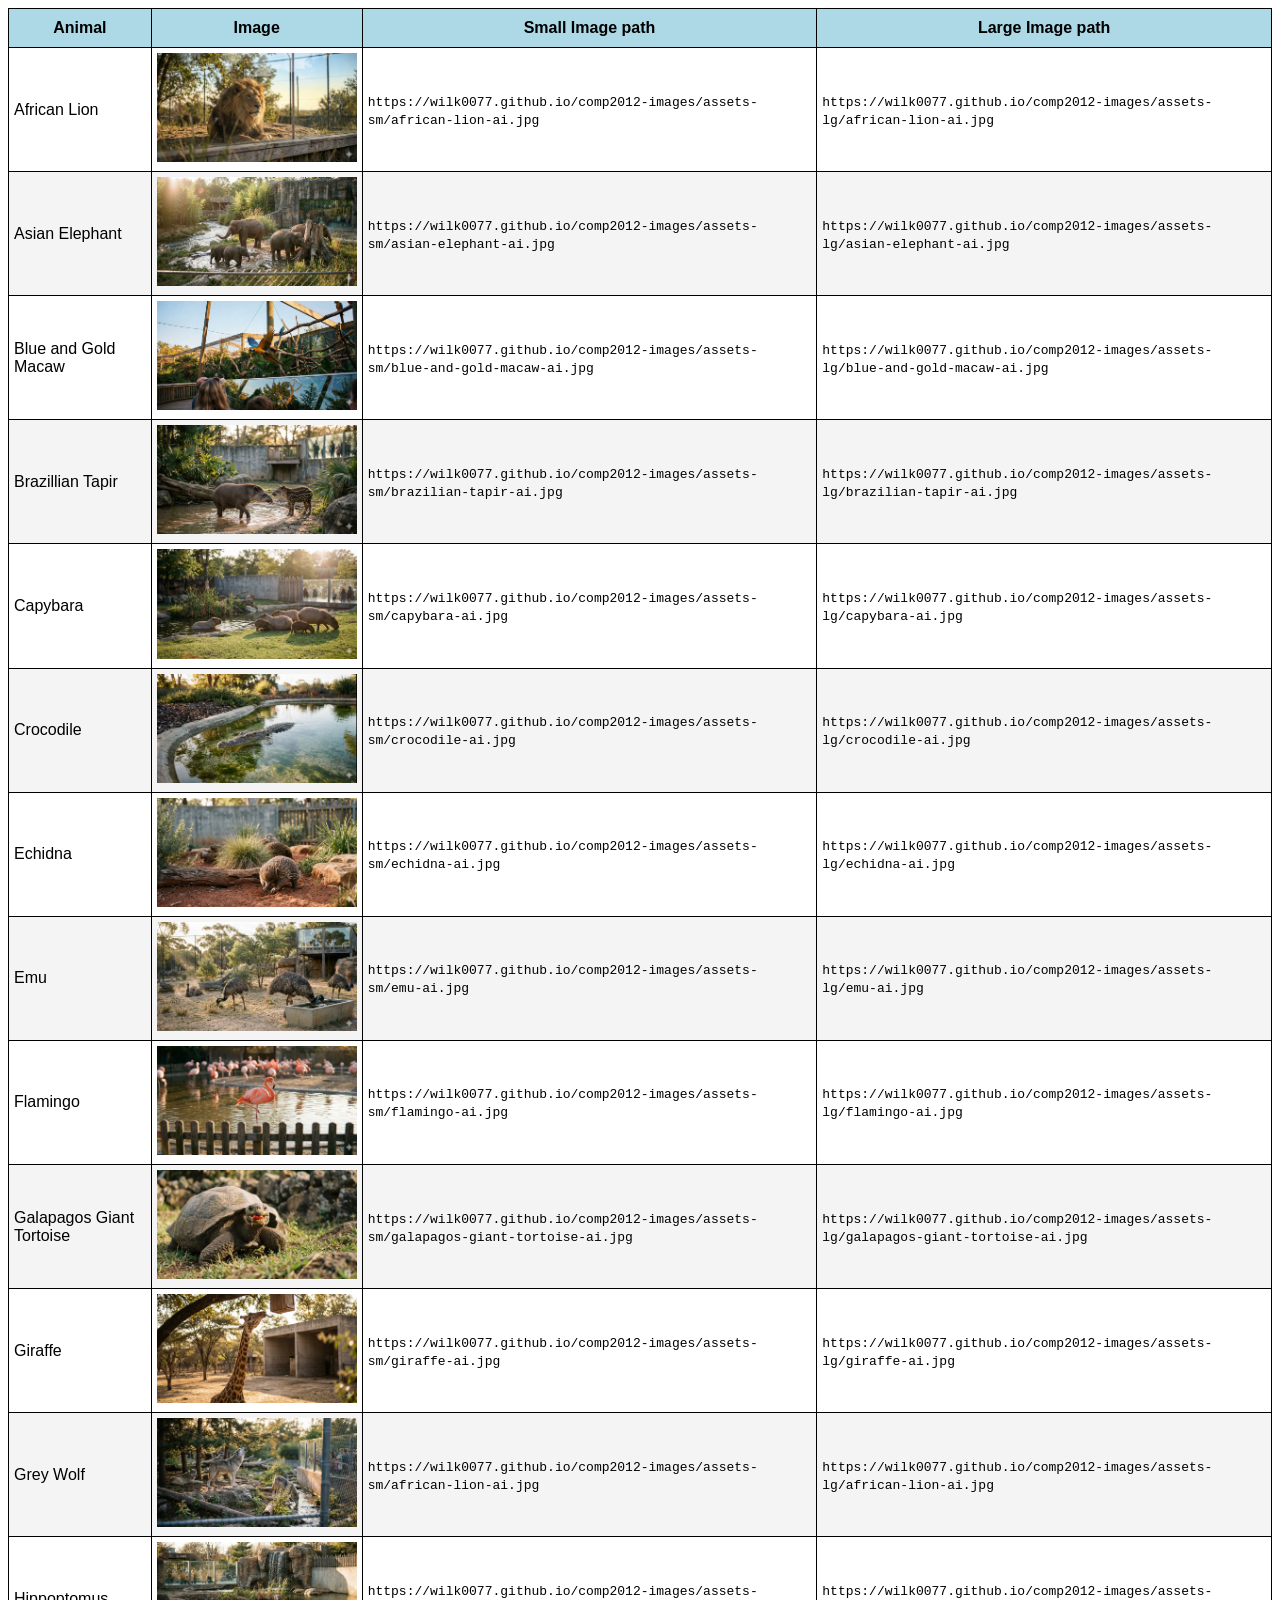
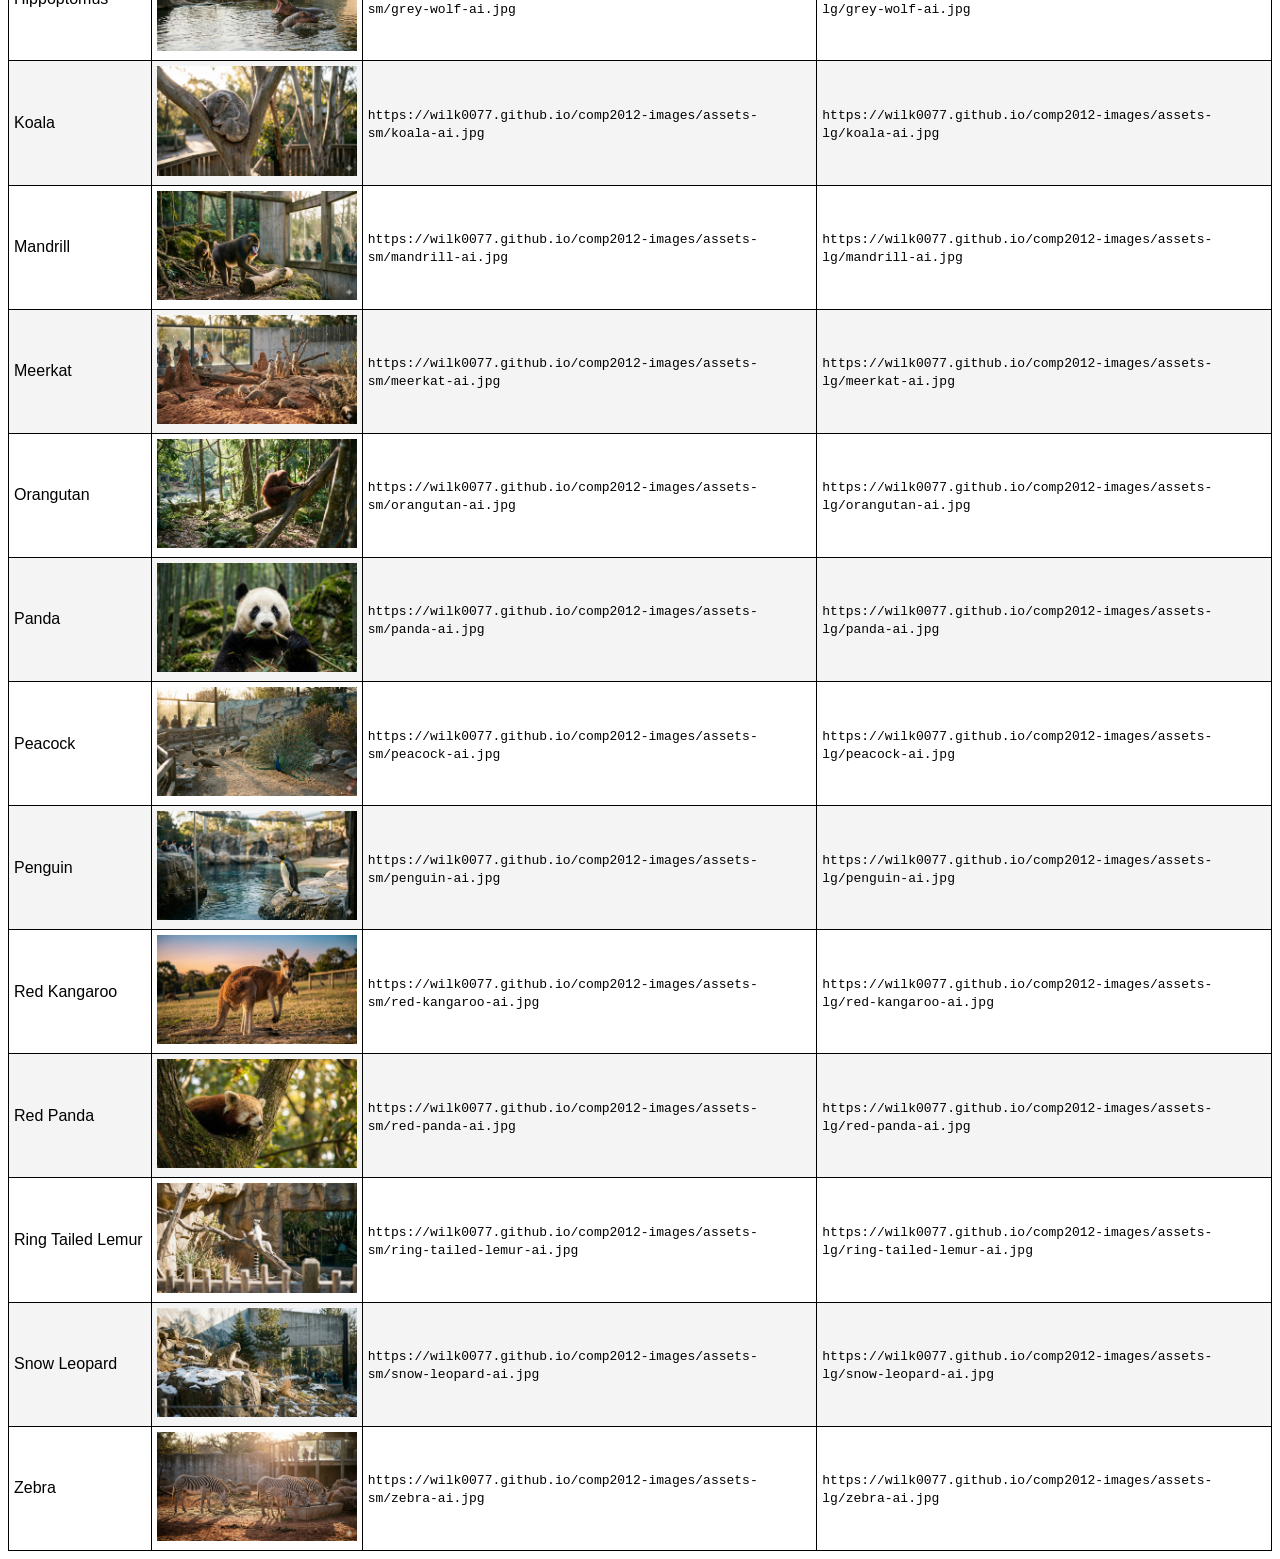
==== index.html @ 85ec0d5d "Added index" ====
<!DOCTYPE html>
<html lang="en">
<head>
    <meta charset="UTF-8">
    <meta name="viewport" content="width=device-width, initial-scale=1.0">
    <title>COMP2012 Image Repository</title>
    <style>
        body {
            font-family:Arial, Helvetica, sans-serif
        }
        table {
            border-collapse: collapse;
        }
        th {
            border: 1px solid;
            background: lightblue;
            padding-top: 10px;
            padding-bottom: 10px;
        }
        tr:nth-child(odd) {
            background-color: #f4f4f4; 
        }
        td {
            border: 1px solid;
            padding: 5px;
        }
        

    </style>
</head>
<body>
    <table>
        <tr>
            <th>Animal</th>
            <th>Image</th>
            <th>Small Image path</th>
            <th>Large Image path</th>
        </tr>
        <tr>
            <td>African Lion</td>
            <td><img src="./assets-sm/african-lion-ai.jpg" width="200" /></td>
            <td><code>https://wilk0077.github.io/comp2012-images/assets-sm/african-lion-ai.jpg</code></td>
            <td><code>https://wilk0077.github.io/comp2012-images/assets-lg/african-lion-ai.jpg</code></td>
        </tr>
        <tr>
            <td>Asian Elephant</td>
            <td><img src="./assets-sm/asian-elephant-ai.jpg" width="200" /></td>
            <td><code>https://wilk0077.github.io/comp2012-images/assets-sm/asian-elephant-ai.jpg</code></td>
            <td><code>https://wilk0077.github.io/comp2012-images/assets-lg/asian-elephant-ai.jpg</code></td>
        </tr>
        <tr>
            <td>Blue and Gold Macaw</td>
            <td><img src="./assets-sm/blue-and-gold-macaw-ai.jpg" width="200" /></td>
            <td><code>https://wilk0077.github.io/comp2012-images/assets-sm/blue-and-gold-macaw-ai.jpg</code></td>
            <td><code>https://wilk0077.github.io/comp2012-images/assets-lg/blue-and-gold-macaw-ai.jpg</code></td>
        </tr>
        <tr>
            <td>Brazillian Tapir</td>
            <td><img src="./assets-sm/brazilian-tapir-ai.jpg" width="200" /></td>
            <td><code>https://wilk0077.github.io/comp2012-images/assets-sm/brazilian-tapir-ai.jpg</code></td>
            <td><code>https://wilk0077.github.io/comp2012-images/assets-lg/brazilian-tapir-ai.jpg</code></td>
        </tr>
        <tr>
            <td>Capybara</td>
            <td><img src="./assets-sm/capybara-ai.jpg" width="200" /></td>
            <td><code>https://wilk0077.github.io/comp2012-images/assets-sm/capybara-ai.jpg</code></td>
            <td><code>https://wilk0077.github.io/comp2012-images/assets-lg/capybara-ai.jpg</code></td>
        </tr>
        <tr>
            <td>Crocodile</td>
            <td><img src="./assets-sm/crocodile-ai.jpg" width="200" /></td>
            <td><code>https://wilk0077.github.io/comp2012-images/assets-sm/crocodile-ai.jpg</code></td>
            <td><code>https://wilk0077.github.io/comp2012-images/assets-lg/crocodile-ai.jpg</code></td>
        </tr>
        <tr>
            <td>Echidna</td>
            <td><img src="./assets-sm/echidna-ai.jpg" width="200" /></td>
            <td><code>https://wilk0077.github.io/comp2012-images/assets-sm/echidna-ai.jpg</code></td>
            <td><code>https://wilk0077.github.io/comp2012-images/assets-lg/echidna-ai.jpg</code></td>
        </tr>
        <tr>
            <td>Emu</td>
            <td><img src="./assets-sm/emu-ai.jpg" width="200" /></td>
            <td><code>https://wilk0077.github.io/comp2012-images/assets-sm/emu-ai.jpg</code></td>
            <td><code>https://wilk0077.github.io/comp2012-images/assets-lg/emu-ai.jpg</code></td>
        </tr>
        <tr>
            <td>Flamingo</td>
            <td><img src="./assets-sm/flamingo-ai.jpg" width="200" /></td>
            <td><code>https://wilk0077.github.io/comp2012-images/assets-sm/flamingo-ai.jpg</code></td>
            <td><code>https://wilk0077.github.io/comp2012-images/assets-lg/flamingo-ai.jpg</code></td>
        </tr>
        <tr>
            <td>Galapagos Giant Tortoise</td>
            <td><img src="./assets-sm/galapagos-giant-tortoise-ai.jpg" width="200" /></td>
            <td><code>https://wilk0077.github.io/comp2012-images/assets-sm/galapagos-giant-tortoise-ai.jpg</code></td>
            <td><code>https://wilk0077.github.io/comp2012-images/assets-lg/galapagos-giant-tortoise-ai.jpg</code></td>
        </tr>
        <tr>
            <td>Giraffe</td>
            <td><img src="./assets-sm/giraffe-ai.jpg" width="200" /></td>
            <td><code>https://wilk0077.github.io/comp2012-images/assets-sm/giraffe-ai.jpg</code></td>
            <td><code>https://wilk0077.github.io/comp2012-images/assets-lg/giraffe-ai.jpg</code></td>
        </tr>
        <tr>
            <td>Grey Wolf</td>
            <td><img src="./assets-sm/grey-wolf-ai.jpg" width="200" /></td>
            <td><code>https://wilk0077.github.io/comp2012-images/assets-sm/african-lion-ai.jpg</code></td>
            <td><code>https://wilk0077.github.io/comp2012-images/assets-lg/african-lion-ai.jpg</code></td>
        </tr>
        <tr>
            <td>Hippoptomus</td>
            <td><img src="./assets-sm/hippopotomus-ai.jpg" width="200" /></td>
            <td><code>https://wilk0077.github.io/comp2012-images/assets-sm/grey-wolf-ai.jpg</code></td>
            <td><code>https://wilk0077.github.io/comp2012-images/assets-lg/grey-wolf-ai.jpg</code></td>
        </tr>
        <tr>
            <td>Koala</td>
            <td><img src="./assets-sm/koala-ai.jpg" width="200" /></td>
            <td><code>https://wilk0077.github.io/comp2012-images/assets-sm/koala-ai.jpg</code></td>
            <td><code>https://wilk0077.github.io/comp2012-images/assets-lg/koala-ai.jpg</code></td>
        </tr>
        <tr>
            <td>Mandrill</td>
            <td><img src="./assets-sm/mandrill-ai.jpg" width="200" /></td>
            <td><code>https://wilk0077.github.io/comp2012-images/assets-sm/mandrill-ai.jpg</code></td>
            <td><code>https://wilk0077.github.io/comp2012-images/assets-lg/mandrill-ai.jpg</code></td>
        </tr>
        <tr>
            <td>Meerkat</td>
            <td><img src="./assets-sm/meerkat-ai.jpg" width="200" /></td>
            <td><code>https://wilk0077.github.io/comp2012-images/assets-sm/meerkat-ai.jpg</code></td>
            <td><code>https://wilk0077.github.io/comp2012-images/assets-lg/meerkat-ai.jpg</code></td>
        </tr>
        <tr>
            <td>Orangutan</td>
            <td><img src="./assets-sm/orangutan-ai.jpg" width="200" /></td>
            <td><code>https://wilk0077.github.io/comp2012-images/assets-sm/orangutan-ai.jpg</code></td>
            <td><code>https://wilk0077.github.io/comp2012-images/assets-lg/orangutan-ai.jpg</code></td>
        </tr>
        <tr>
            <td>Panda</td>
            <td><img src="./assets-sm/panda-ai.jpg" width="200" /></td>
            <td><code>https://wilk0077.github.io/comp2012-images/assets-sm/panda-ai.jpg</code></td>
            <td><code>https://wilk0077.github.io/comp2012-images/assets-lg/panda-ai.jpg</code></td>
        </tr>
        <tr>
            <td>Peacock</td>
            <td><img src="./assets-sm/peacock-ai.jpg" width="200" /></td>
            <td><code>https://wilk0077.github.io/comp2012-images/assets-sm/peacock-ai.jpg</code></td>
            <td><code>https://wilk0077.github.io/comp2012-images/assets-lg/peacock-ai.jpg</code></td>
        </tr>
        <tr>
            <td>Penguin</td>
            <td><img src="./assets-sm/penguin-ai.jpg" width="200" /></td>
            <td><code>https://wilk0077.github.io/comp2012-images/assets-sm/penguin-ai.jpg</code></td>
            <td><code>https://wilk0077.github.io/comp2012-images/assets-lg/penguin-ai.jpg</code></td>
        </tr>
        <tr>
            <td>Red Kangaroo</td>
            <td><img src="./assets-sm/red-kangaroo-ai.jpg" width="200" /></td>
            <td><code>https://wilk0077.github.io/comp2012-images/assets-sm/red-kangaroo-ai.jpg</code></td>
            <td><code>https://wilk0077.github.io/comp2012-images/assets-lg/red-kangaroo-ai.jpg</code></td>
        </tr>
        <tr>
            <td>Red Panda</td>
            <td><img src="./assets-sm/red-panda-ai.jpg" width="200" /></td>
            <td><code>https://wilk0077.github.io/comp2012-images/assets-sm/red-panda-ai.jpg</code></td>
            <td><code>https://wilk0077.github.io/comp2012-images/assets-lg/red-panda-ai.jpg</code></td>
        </tr>
        <tr>
            <td>Ring Tailed Lemur</td>
            <td><img src="./assets-sm/ring-tailed-lemur-ai.jpg" width="200" /></td>
            <td><code>https://wilk0077.github.io/comp2012-images/assets-sm/ring-tailed-lemur-ai.jpg</code></td>
            <td><code>https://wilk0077.github.io/comp2012-images/assets-lg/ring-tailed-lemur-ai.jpg</code></td>
        </tr>
        <tr>
            <td>Snow Leopard</td>
            <td><img src="./assets-sm/snow-leopard-ai.jpg" width="200" /></td>
            <td><code>https://wilk0077.github.io/comp2012-images/assets-sm/snow-leopard-ai.jpg</code></td>
            <td><code>https://wilk0077.github.io/comp2012-images/assets-lg/snow-leopard-ai.jpg</code></td>
        </tr>
        <tr>
            <td>Zebra</td>
            <td><img src="./assets-sm/zebra-ai.jpg" width="200" /></td>
            <td><code>https://wilk0077.github.io/comp2012-images/assets-sm/zebra-ai.jpg</code></td>
            <td><code>https://wilk0077.github.io/comp2012-images/assets-lg/zebra-ai.jpg</code></td>
        </tr>        
    </table>
</body>
</html>
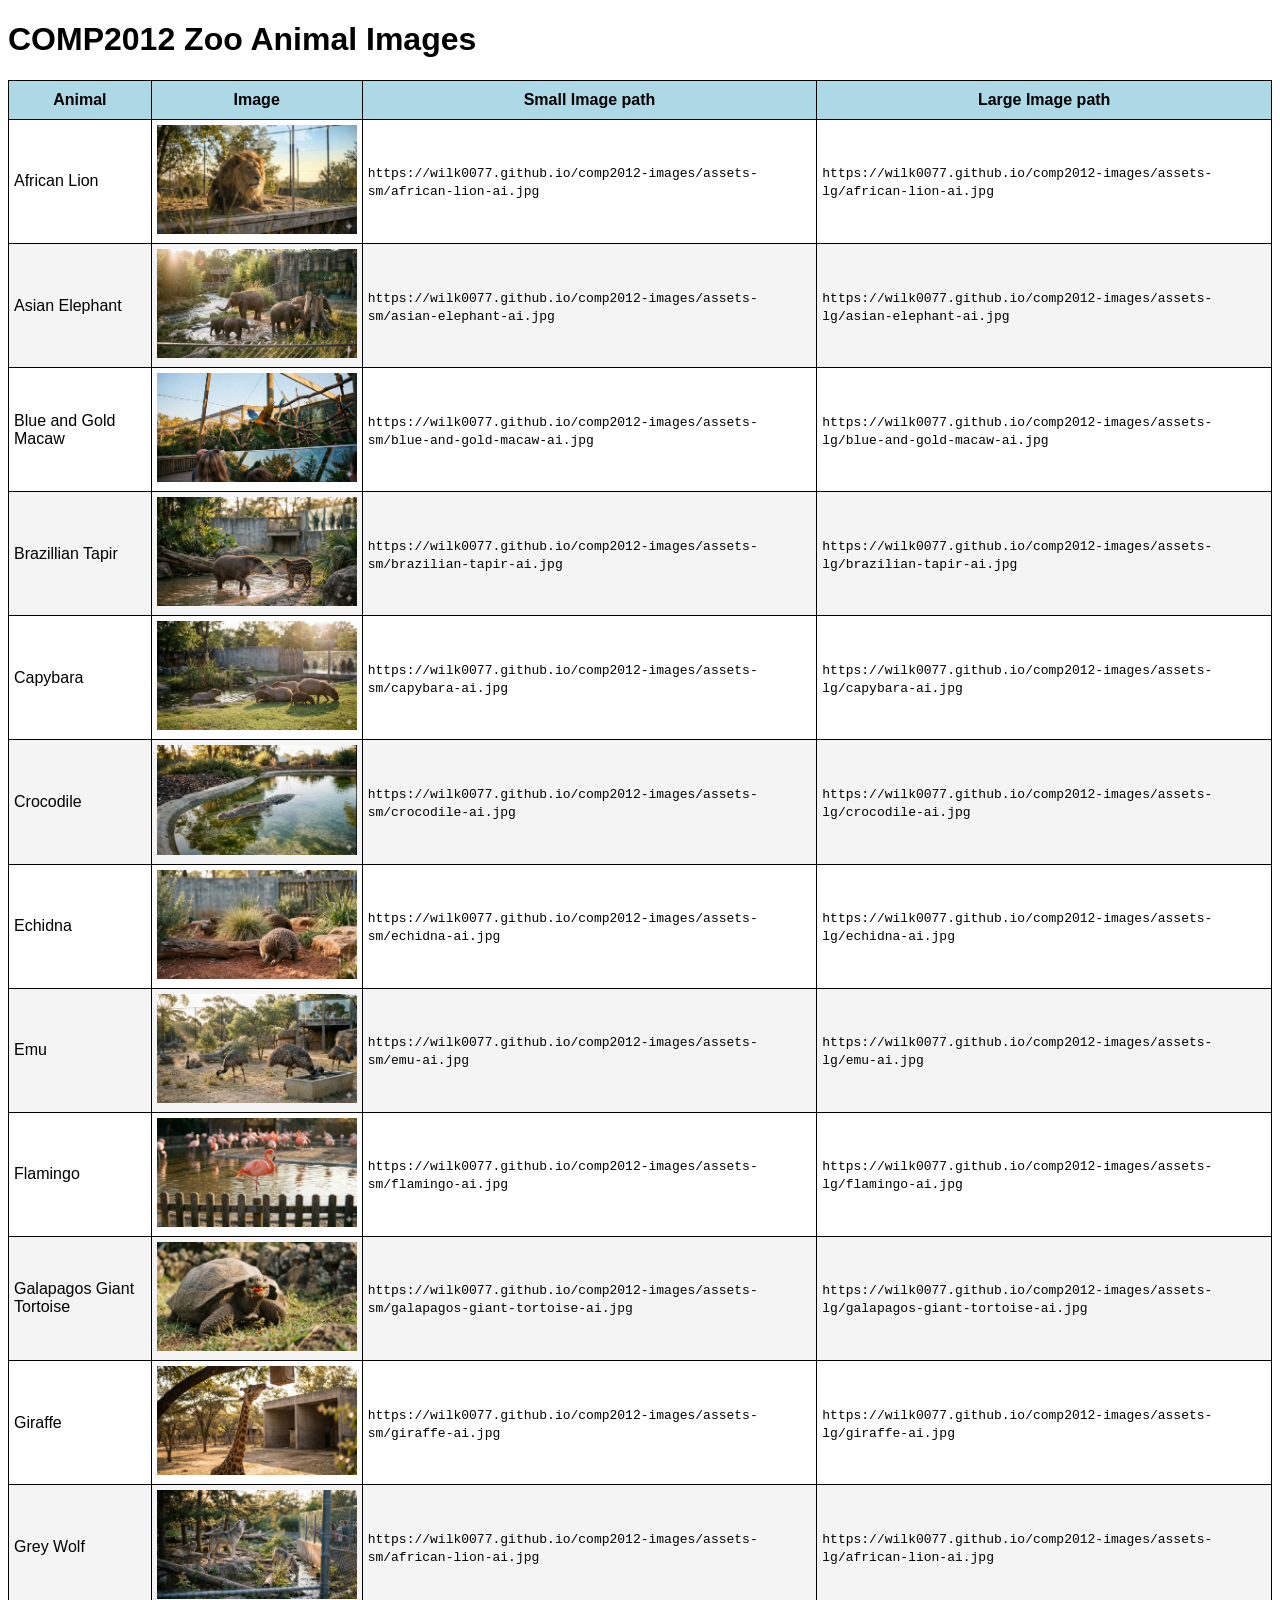
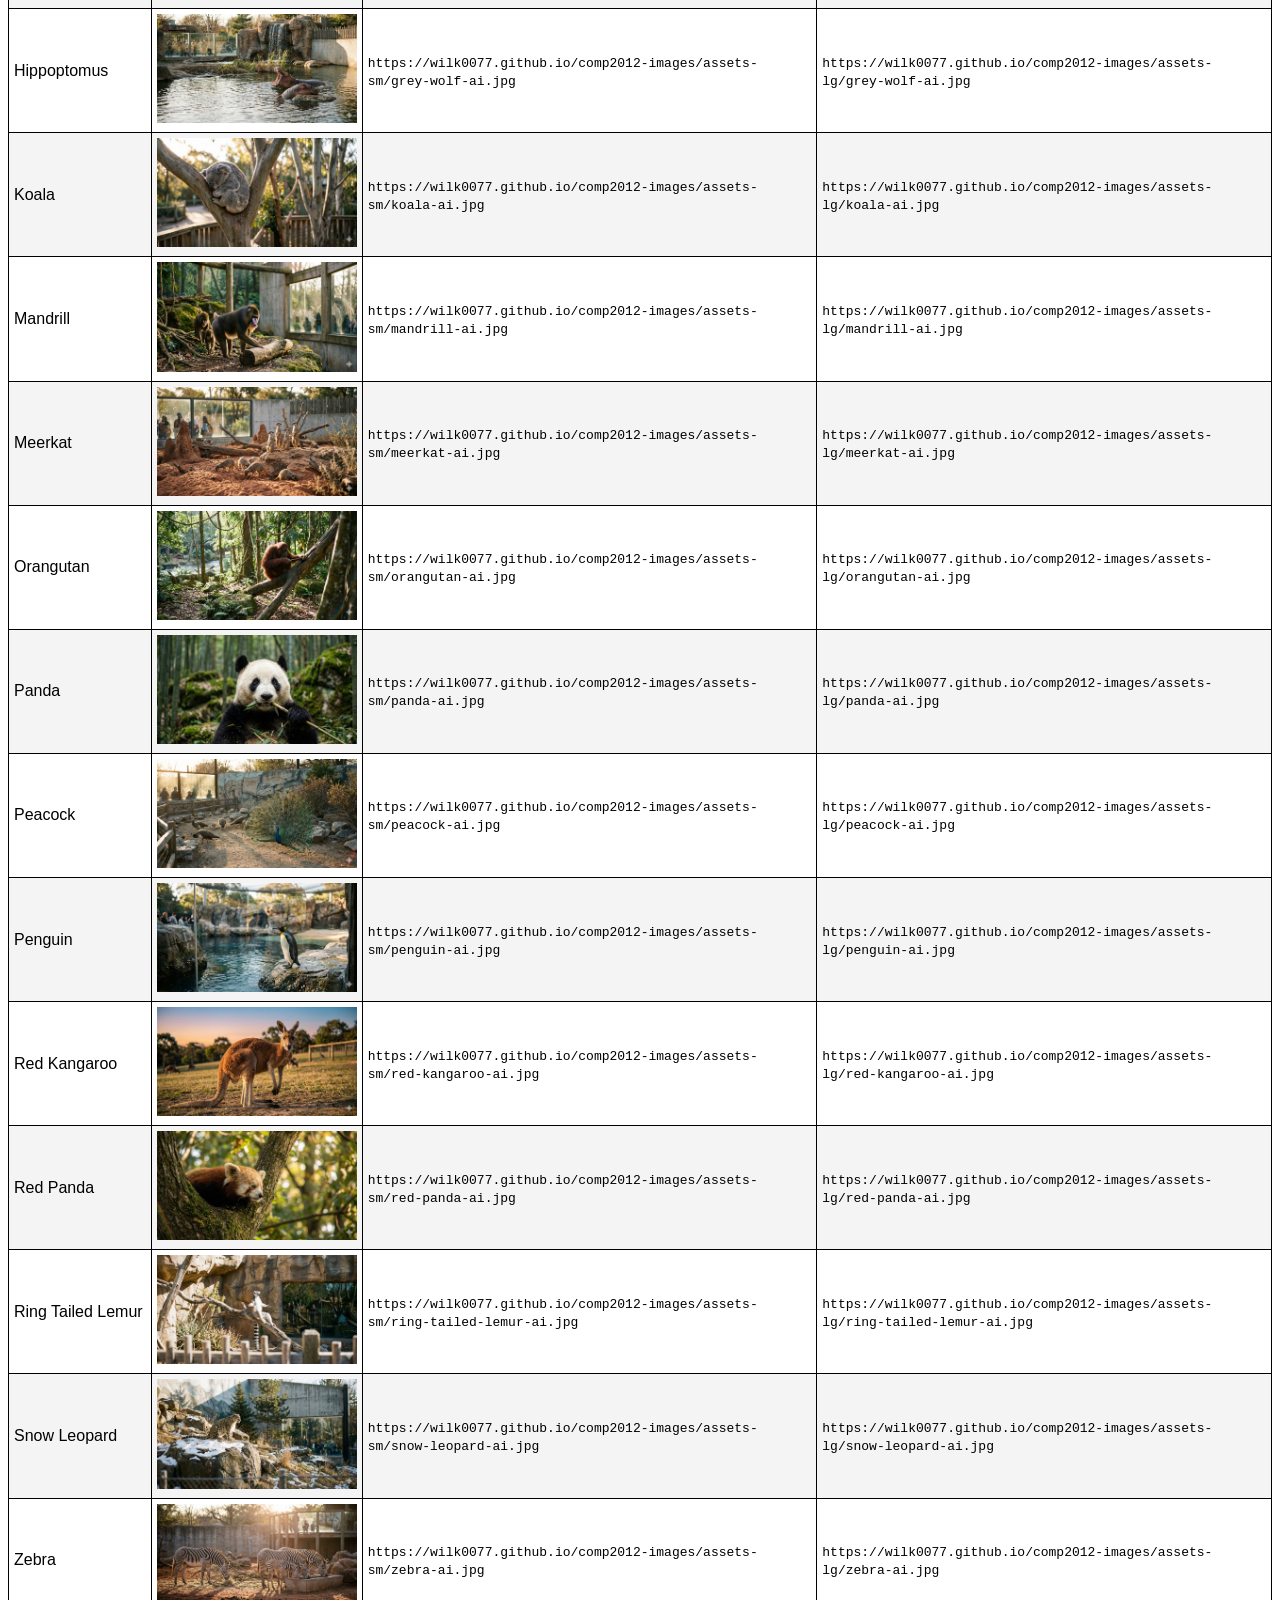
==== commit ae07fbd9: "added heading" ====
--- a/index.html
+++ b/index.html
@@ -29,6 +29,7 @@
     </style>
 </head>
 <body>
+    <h1>COMP2012 Zoo Animal Images</h1>
     <table>
         <tr>
             <th>Animal</th>
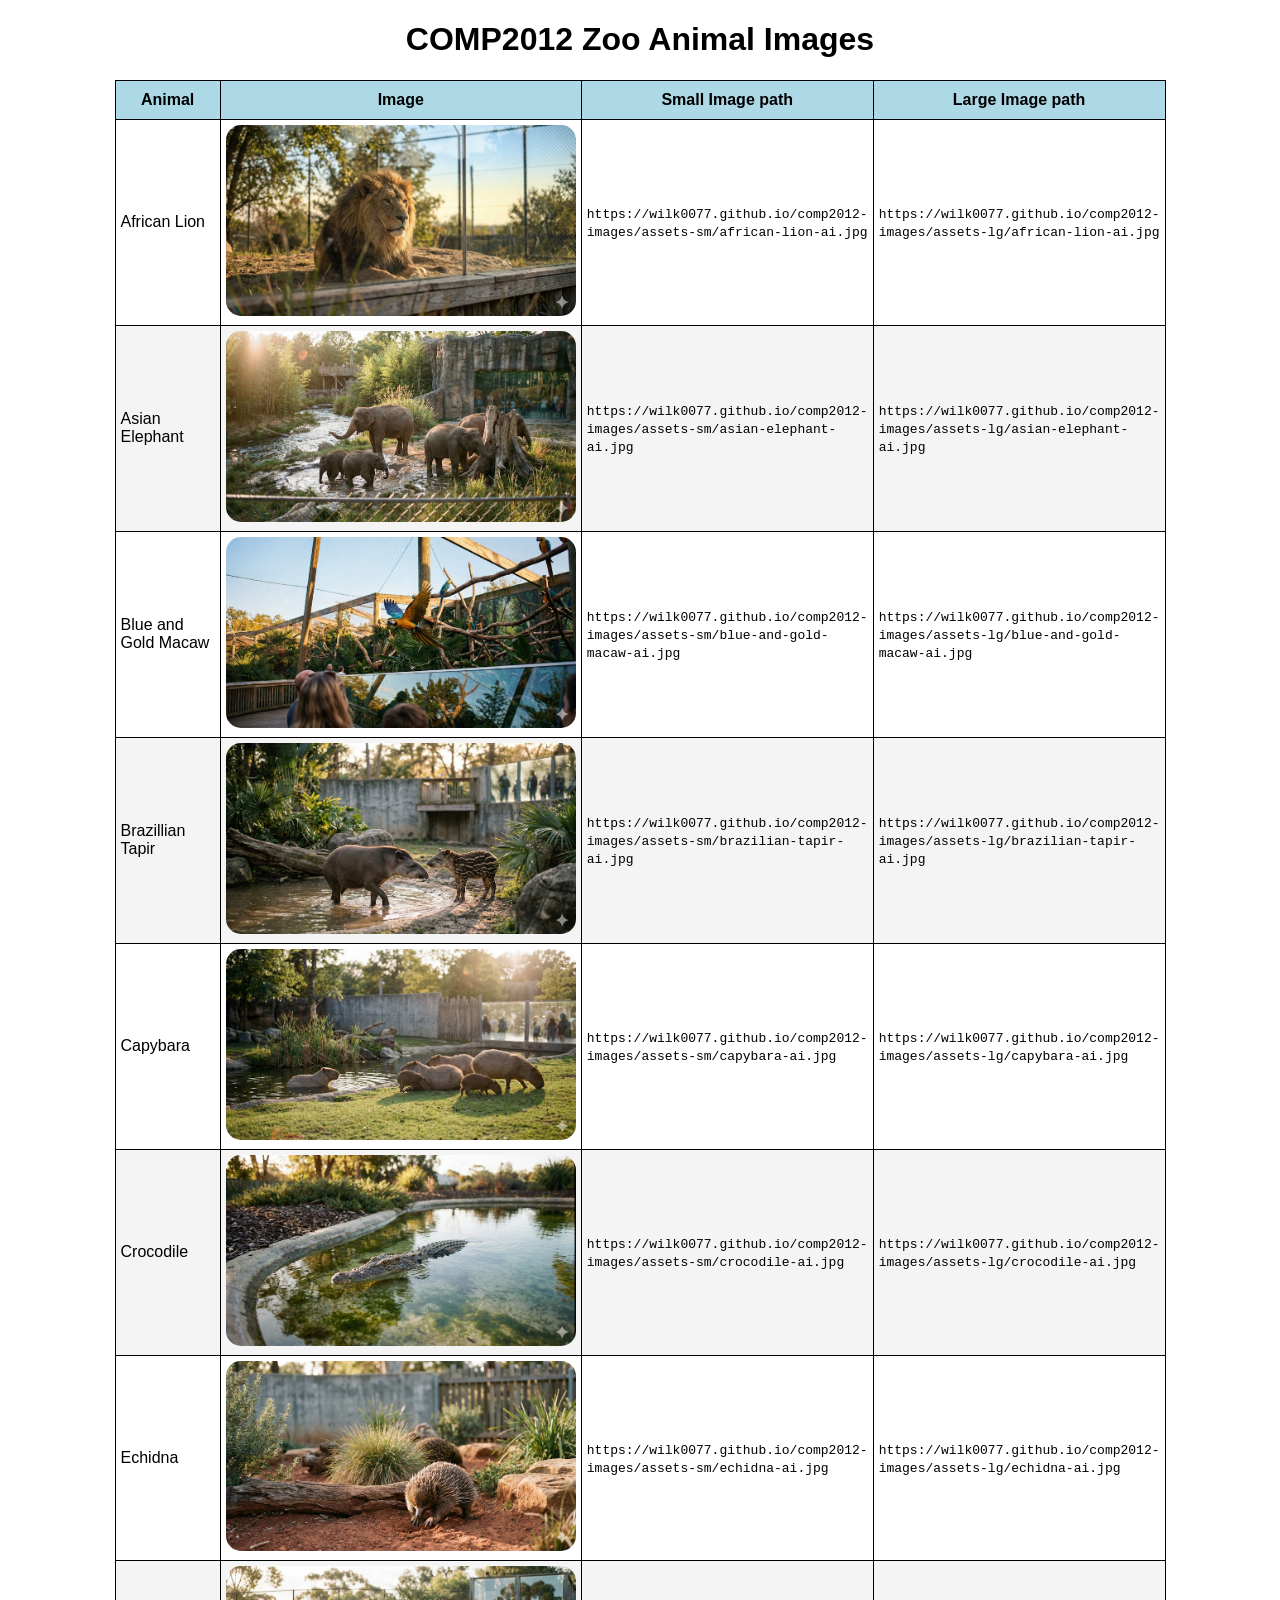
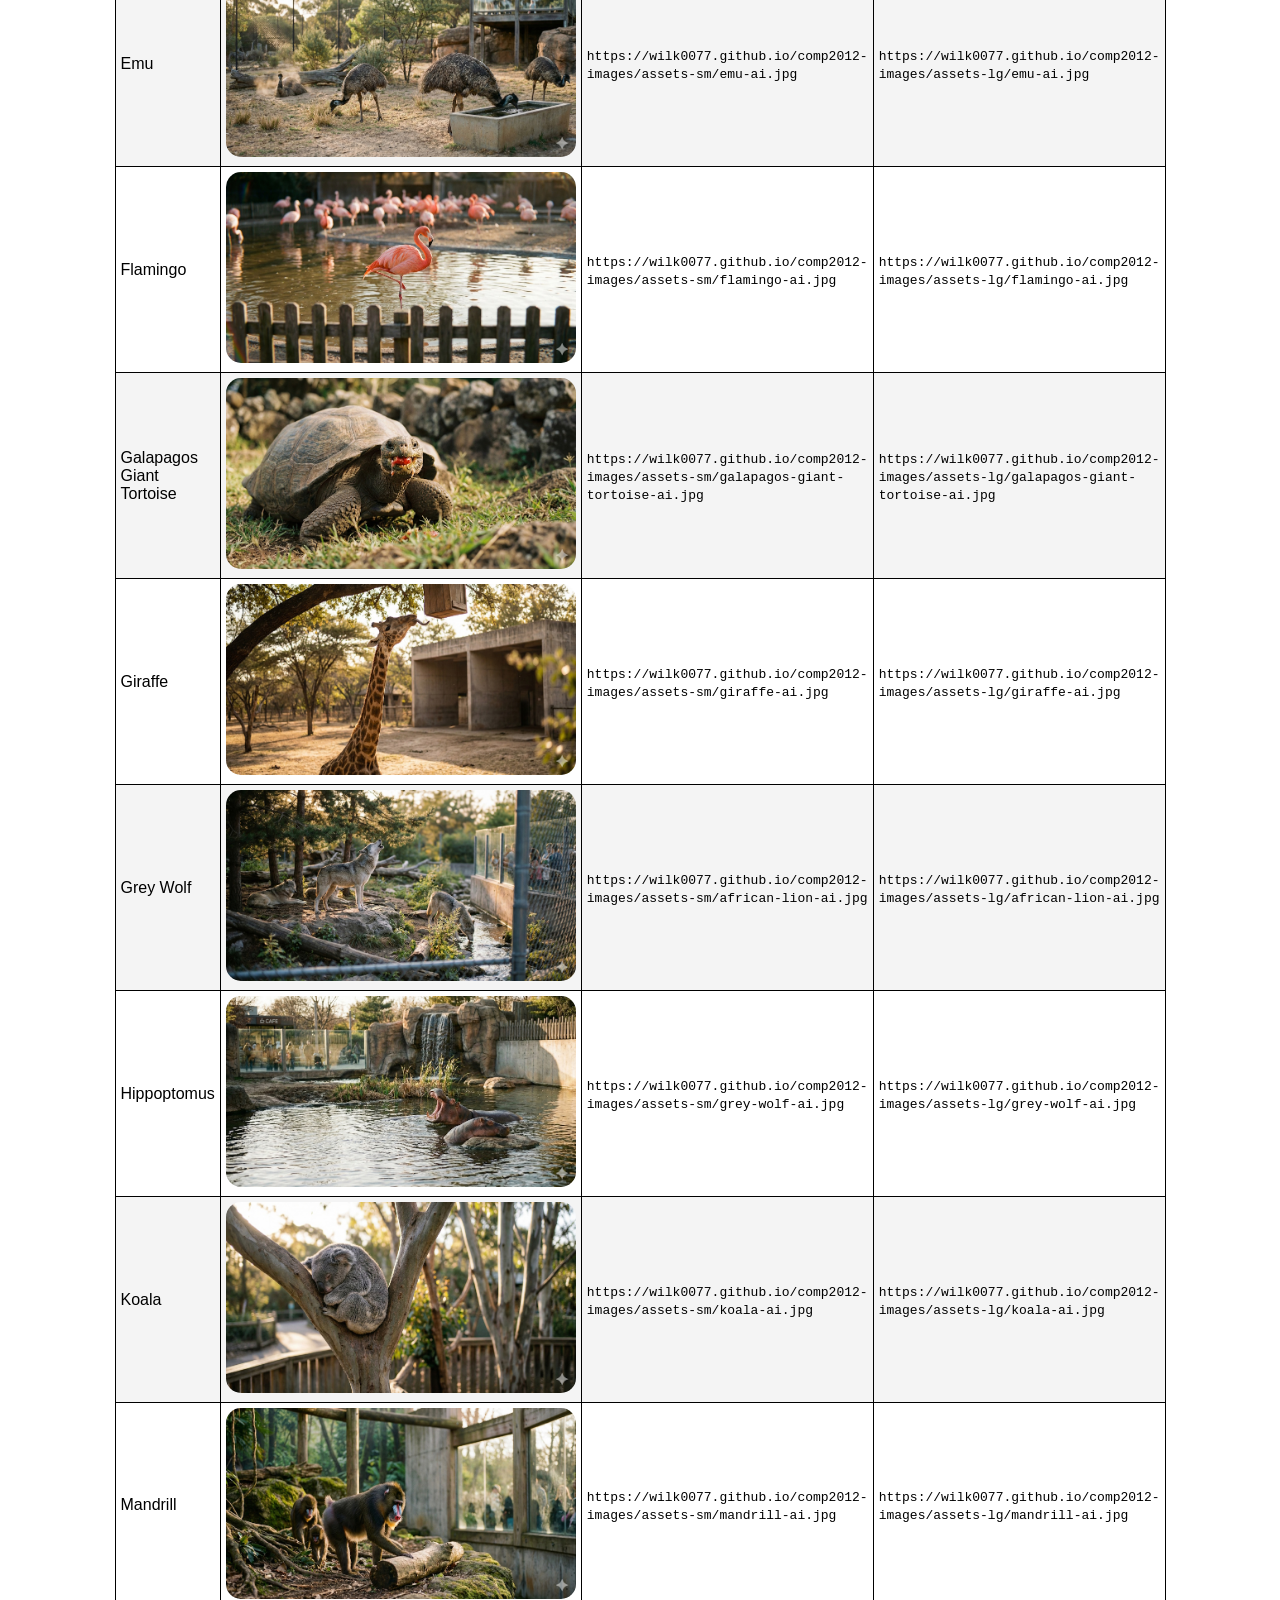
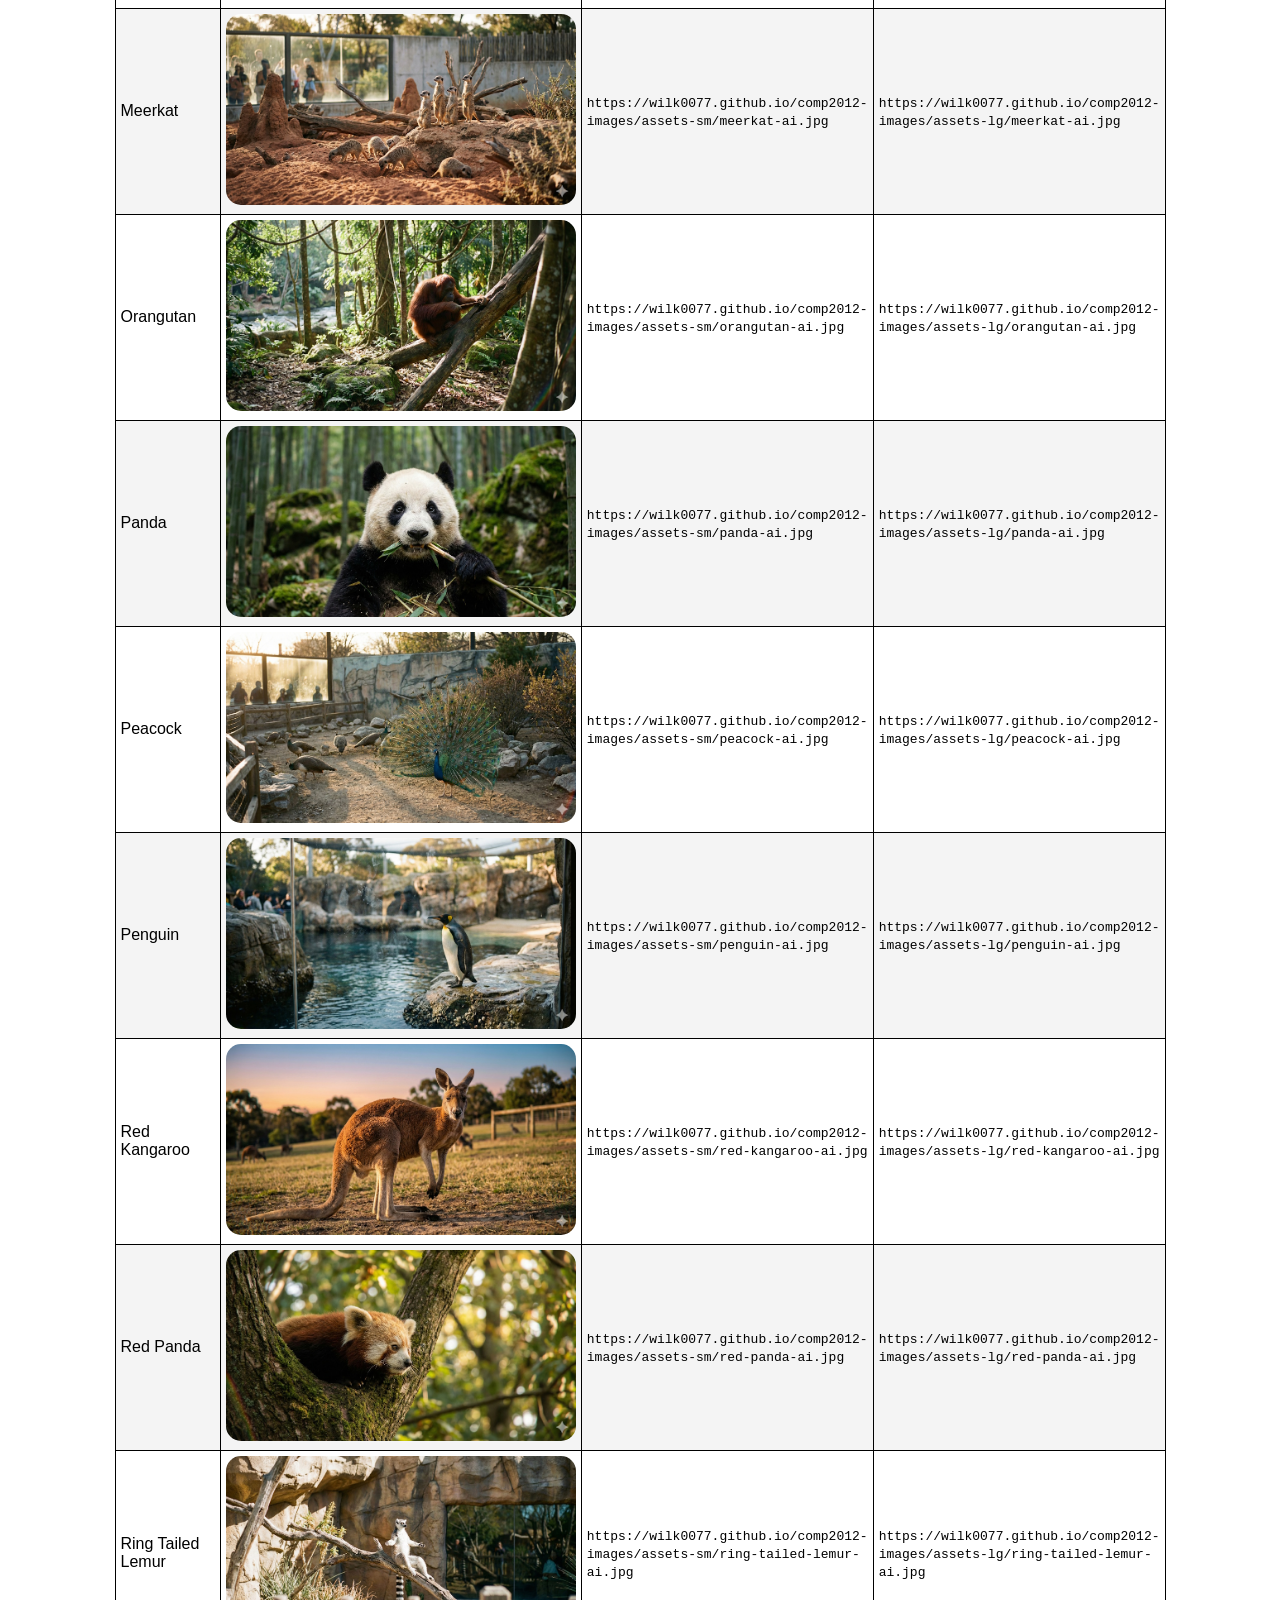
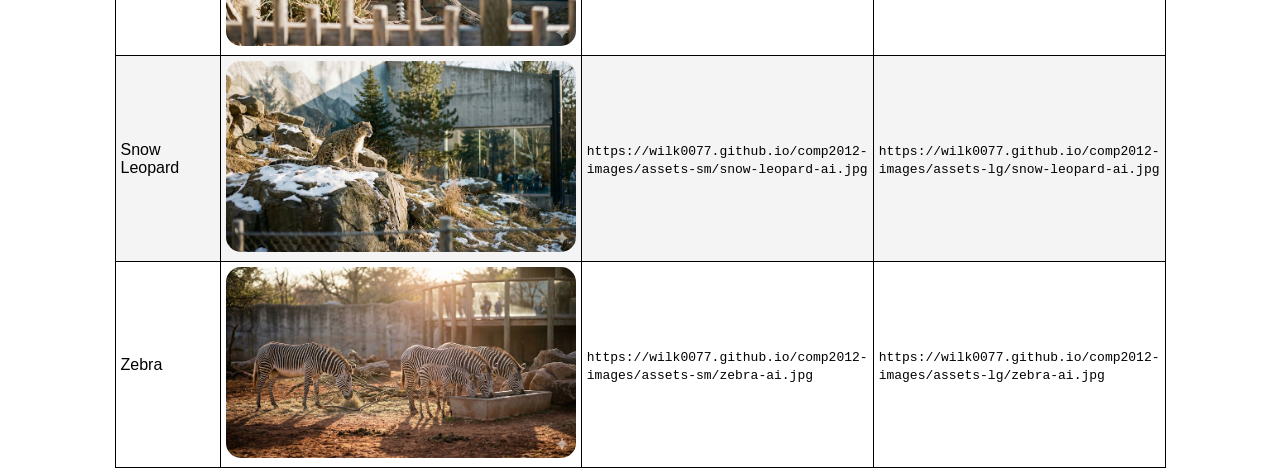
==== commit 954a7685: "Apply style" ====
--- a/index.html
+++ b/index.html
@@ -8,8 +8,14 @@
         body {
             font-family:Arial, Helvetica, sans-serif
         }
+        h1 {
+            text-align: center;
+        }
         table {
             border-collapse: collapse;
+            margin-left: auto;
+            margin-right: auto;
+            width: 80%;
         }
         th {
             border: 1px solid;
@@ -24,8 +30,10 @@
             border: 1px solid;
             padding: 5px;
         }
-        
-
+        img {
+            width: 350px;
+            border-radius: 15px;
+        }
     </style>
 </head>
 <body>
@@ -39,151 +47,151 @@
         </tr>
         <tr>
             <td>African Lion</td>
-            <td><img src="./assets-sm/african-lion-ai.jpg" width="200" /></td>
+            <td><img src="./assets-sm/african-lion-ai.jpg" /></td>
             <td><code>https://wilk0077.github.io/comp2012-images/assets-sm/african-lion-ai.jpg</code></td>
             <td><code>https://wilk0077.github.io/comp2012-images/assets-lg/african-lion-ai.jpg</code></td>
         </tr>
         <tr>
             <td>Asian Elephant</td>
-            <td><img src="./assets-sm/asian-elephant-ai.jpg" width="200" /></td>
+            <td><img src="./assets-sm/asian-elephant-ai.jpg" /></td>
             <td><code>https://wilk0077.github.io/comp2012-images/assets-sm/asian-elephant-ai.jpg</code></td>
             <td><code>https://wilk0077.github.io/comp2012-images/assets-lg/asian-elephant-ai.jpg</code></td>
         </tr>
         <tr>
             <td>Blue and Gold Macaw</td>
-            <td><img src="./assets-sm/blue-and-gold-macaw-ai.jpg" width="200" /></td>
+            <td><img src="./assets-sm/blue-and-gold-macaw-ai.jpg" /></td>
             <td><code>https://wilk0077.github.io/comp2012-images/assets-sm/blue-and-gold-macaw-ai.jpg</code></td>
             <td><code>https://wilk0077.github.io/comp2012-images/assets-lg/blue-and-gold-macaw-ai.jpg</code></td>
         </tr>
         <tr>
             <td>Brazillian Tapir</td>
-            <td><img src="./assets-sm/brazilian-tapir-ai.jpg" width="200" /></td>
+            <td><img src="./assets-sm/brazilian-tapir-ai.jpg" /></td>
             <td><code>https://wilk0077.github.io/comp2012-images/assets-sm/brazilian-tapir-ai.jpg</code></td>
             <td><code>https://wilk0077.github.io/comp2012-images/assets-lg/brazilian-tapir-ai.jpg</code></td>
         </tr>
         <tr>
             <td>Capybara</td>
-            <td><img src="./assets-sm/capybara-ai.jpg" width="200" /></td>
+            <td><img src="./assets-sm/capybara-ai.jpg" /></td>
             <td><code>https://wilk0077.github.io/comp2012-images/assets-sm/capybara-ai.jpg</code></td>
             <td><code>https://wilk0077.github.io/comp2012-images/assets-lg/capybara-ai.jpg</code></td>
         </tr>
         <tr>
             <td>Crocodile</td>
-            <td><img src="./assets-sm/crocodile-ai.jpg" width="200" /></td>
+            <td><img src="./assets-sm/crocodile-ai.jpg" /></td>
             <td><code>https://wilk0077.github.io/comp2012-images/assets-sm/crocodile-ai.jpg</code></td>
             <td><code>https://wilk0077.github.io/comp2012-images/assets-lg/crocodile-ai.jpg</code></td>
         </tr>
         <tr>
             <td>Echidna</td>
-            <td><img src="./assets-sm/echidna-ai.jpg" width="200" /></td>
+            <td><img src="./assets-sm/echidna-ai.jpg" /></td>
             <td><code>https://wilk0077.github.io/comp2012-images/assets-sm/echidna-ai.jpg</code></td>
             <td><code>https://wilk0077.github.io/comp2012-images/assets-lg/echidna-ai.jpg</code></td>
         </tr>
         <tr>
             <td>Emu</td>
-            <td><img src="./assets-sm/emu-ai.jpg" width="200" /></td>
+            <td><img src="./assets-sm/emu-ai.jpg" /></td>
             <td><code>https://wilk0077.github.io/comp2012-images/assets-sm/emu-ai.jpg</code></td>
             <td><code>https://wilk0077.github.io/comp2012-images/assets-lg/emu-ai.jpg</code></td>
         </tr>
         <tr>
             <td>Flamingo</td>
-            <td><img src="./assets-sm/flamingo-ai.jpg" width="200" /></td>
+            <td><img src="./assets-sm/flamingo-ai.jpg" /></td>
             <td><code>https://wilk0077.github.io/comp2012-images/assets-sm/flamingo-ai.jpg</code></td>
             <td><code>https://wilk0077.github.io/comp2012-images/assets-lg/flamingo-ai.jpg</code></td>
         </tr>
         <tr>
             <td>Galapagos Giant Tortoise</td>
-            <td><img src="./assets-sm/galapagos-giant-tortoise-ai.jpg" width="200" /></td>
+            <td><img src="./assets-sm/galapagos-giant-tortoise-ai.jpg" /></td>
             <td><code>https://wilk0077.github.io/comp2012-images/assets-sm/galapagos-giant-tortoise-ai.jpg</code></td>
             <td><code>https://wilk0077.github.io/comp2012-images/assets-lg/galapagos-giant-tortoise-ai.jpg</code></td>
         </tr>
         <tr>
             <td>Giraffe</td>
-            <td><img src="./assets-sm/giraffe-ai.jpg" width="200" /></td>
+            <td><img src="./assets-sm/giraffe-ai.jpg" /></td>
             <td><code>https://wilk0077.github.io/comp2012-images/assets-sm/giraffe-ai.jpg</code></td>
             <td><code>https://wilk0077.github.io/comp2012-images/assets-lg/giraffe-ai.jpg</code></td>
         </tr>
         <tr>
             <td>Grey Wolf</td>
-            <td><img src="./assets-sm/grey-wolf-ai.jpg" width="200" /></td>
+            <td><img src="./assets-sm/grey-wolf-ai.jpg" /></td>
             <td><code>https://wilk0077.github.io/comp2012-images/assets-sm/african-lion-ai.jpg</code></td>
             <td><code>https://wilk0077.github.io/comp2012-images/assets-lg/african-lion-ai.jpg</code></td>
         </tr>
         <tr>
             <td>Hippoptomus</td>
-            <td><img src="./assets-sm/hippopotomus-ai.jpg" width="200" /></td>
+            <td><img src="./assets-sm/hippopotomus-ai.jpg" /></td>
             <td><code>https://wilk0077.github.io/comp2012-images/assets-sm/grey-wolf-ai.jpg</code></td>
             <td><code>https://wilk0077.github.io/comp2012-images/assets-lg/grey-wolf-ai.jpg</code></td>
         </tr>
         <tr>
             <td>Koala</td>
-            <td><img src="./assets-sm/koala-ai.jpg" width="200" /></td>
+            <td><img src="./assets-sm/koala-ai.jpg" /></td>
             <td><code>https://wilk0077.github.io/comp2012-images/assets-sm/koala-ai.jpg</code></td>
             <td><code>https://wilk0077.github.io/comp2012-images/assets-lg/koala-ai.jpg</code></td>
         </tr>
         <tr>
             <td>Mandrill</td>
-            <td><img src="./assets-sm/mandrill-ai.jpg" width="200" /></td>
+            <td><img src="./assets-sm/mandrill-ai.jpg" /></td>
             <td><code>https://wilk0077.github.io/comp2012-images/assets-sm/mandrill-ai.jpg</code></td>
             <td><code>https://wilk0077.github.io/comp2012-images/assets-lg/mandrill-ai.jpg</code></td>
         </tr>
         <tr>
             <td>Meerkat</td>
-            <td><img src="./assets-sm/meerkat-ai.jpg" width="200" /></td>
+            <td><img src="./assets-sm/meerkat-ai.jpg" /></td>
             <td><code>https://wilk0077.github.io/comp2012-images/assets-sm/meerkat-ai.jpg</code></td>
             <td><code>https://wilk0077.github.io/comp2012-images/assets-lg/meerkat-ai.jpg</code></td>
         </tr>
         <tr>
             <td>Orangutan</td>
-            <td><img src="./assets-sm/orangutan-ai.jpg" width="200" /></td>
+            <td><img src="./assets-sm/orangutan-ai.jpg" /></td>
             <td><code>https://wilk0077.github.io/comp2012-images/assets-sm/orangutan-ai.jpg</code></td>
             <td><code>https://wilk0077.github.io/comp2012-images/assets-lg/orangutan-ai.jpg</code></td>
         </tr>
         <tr>
             <td>Panda</td>
-            <td><img src="./assets-sm/panda-ai.jpg" width="200" /></td>
+            <td><img src="./assets-sm/panda-ai.jpg" /></td>
             <td><code>https://wilk0077.github.io/comp2012-images/assets-sm/panda-ai.jpg</code></td>
             <td><code>https://wilk0077.github.io/comp2012-images/assets-lg/panda-ai.jpg</code></td>
         </tr>
         <tr>
             <td>Peacock</td>
-            <td><img src="./assets-sm/peacock-ai.jpg" width="200" /></td>
+            <td><img src="./assets-sm/peacock-ai.jpg" /></td>
             <td><code>https://wilk0077.github.io/comp2012-images/assets-sm/peacock-ai.jpg</code></td>
             <td><code>https://wilk0077.github.io/comp2012-images/assets-lg/peacock-ai.jpg</code></td>
         </tr>
         <tr>
             <td>Penguin</td>
-            <td><img src="./assets-sm/penguin-ai.jpg" width="200" /></td>
+            <td><img src="./assets-sm/penguin-ai.jpg" /></td>
             <td><code>https://wilk0077.github.io/comp2012-images/assets-sm/penguin-ai.jpg</code></td>
             <td><code>https://wilk0077.github.io/comp2012-images/assets-lg/penguin-ai.jpg</code></td>
         </tr>
         <tr>
             <td>Red Kangaroo</td>
-            <td><img src="./assets-sm/red-kangaroo-ai.jpg" width="200" /></td>
+            <td><img src="./assets-sm/red-kangaroo-ai.jpg" /></td>
             <td><code>https://wilk0077.github.io/comp2012-images/assets-sm/red-kangaroo-ai.jpg</code></td>
             <td><code>https://wilk0077.github.io/comp2012-images/assets-lg/red-kangaroo-ai.jpg</code></td>
         </tr>
         <tr>
             <td>Red Panda</td>
-            <td><img src="./assets-sm/red-panda-ai.jpg" width="200" /></td>
+            <td><img src="./assets-sm/red-panda-ai.jpg" /></td>
             <td><code>https://wilk0077.github.io/comp2012-images/assets-sm/red-panda-ai.jpg</code></td>
             <td><code>https://wilk0077.github.io/comp2012-images/assets-lg/red-panda-ai.jpg</code></td>
         </tr>
         <tr>
             <td>Ring Tailed Lemur</td>
-            <td><img src="./assets-sm/ring-tailed-lemur-ai.jpg" width="200" /></td>
+            <td><img src="./assets-sm/ring-tailed-lemur-ai.jpg" /></td>
             <td><code>https://wilk0077.github.io/comp2012-images/assets-sm/ring-tailed-lemur-ai.jpg</code></td>
             <td><code>https://wilk0077.github.io/comp2012-images/assets-lg/ring-tailed-lemur-ai.jpg</code></td>
         </tr>
         <tr>
             <td>Snow Leopard</td>
-            <td><img src="./assets-sm/snow-leopard-ai.jpg" width="200" /></td>
+            <td><img src="./assets-sm/snow-leopard-ai.jpg" /></td>
             <td><code>https://wilk0077.github.io/comp2012-images/assets-sm/snow-leopard-ai.jpg</code></td>
             <td><code>https://wilk0077.github.io/comp2012-images/assets-lg/snow-leopard-ai.jpg</code></td>
         </tr>
         <tr>
             <td>Zebra</td>
-            <td><img src="./assets-sm/zebra-ai.jpg" width="200" /></td>
+            <td><img src="./assets-sm/zebra-ai.jpg" /></td>
             <td><code>https://wilk0077.github.io/comp2012-images/assets-sm/zebra-ai.jpg</code></td>
             <td><code>https://wilk0077.github.io/comp2012-images/assets-lg/zebra-ai.jpg</code></td>
         </tr>        
